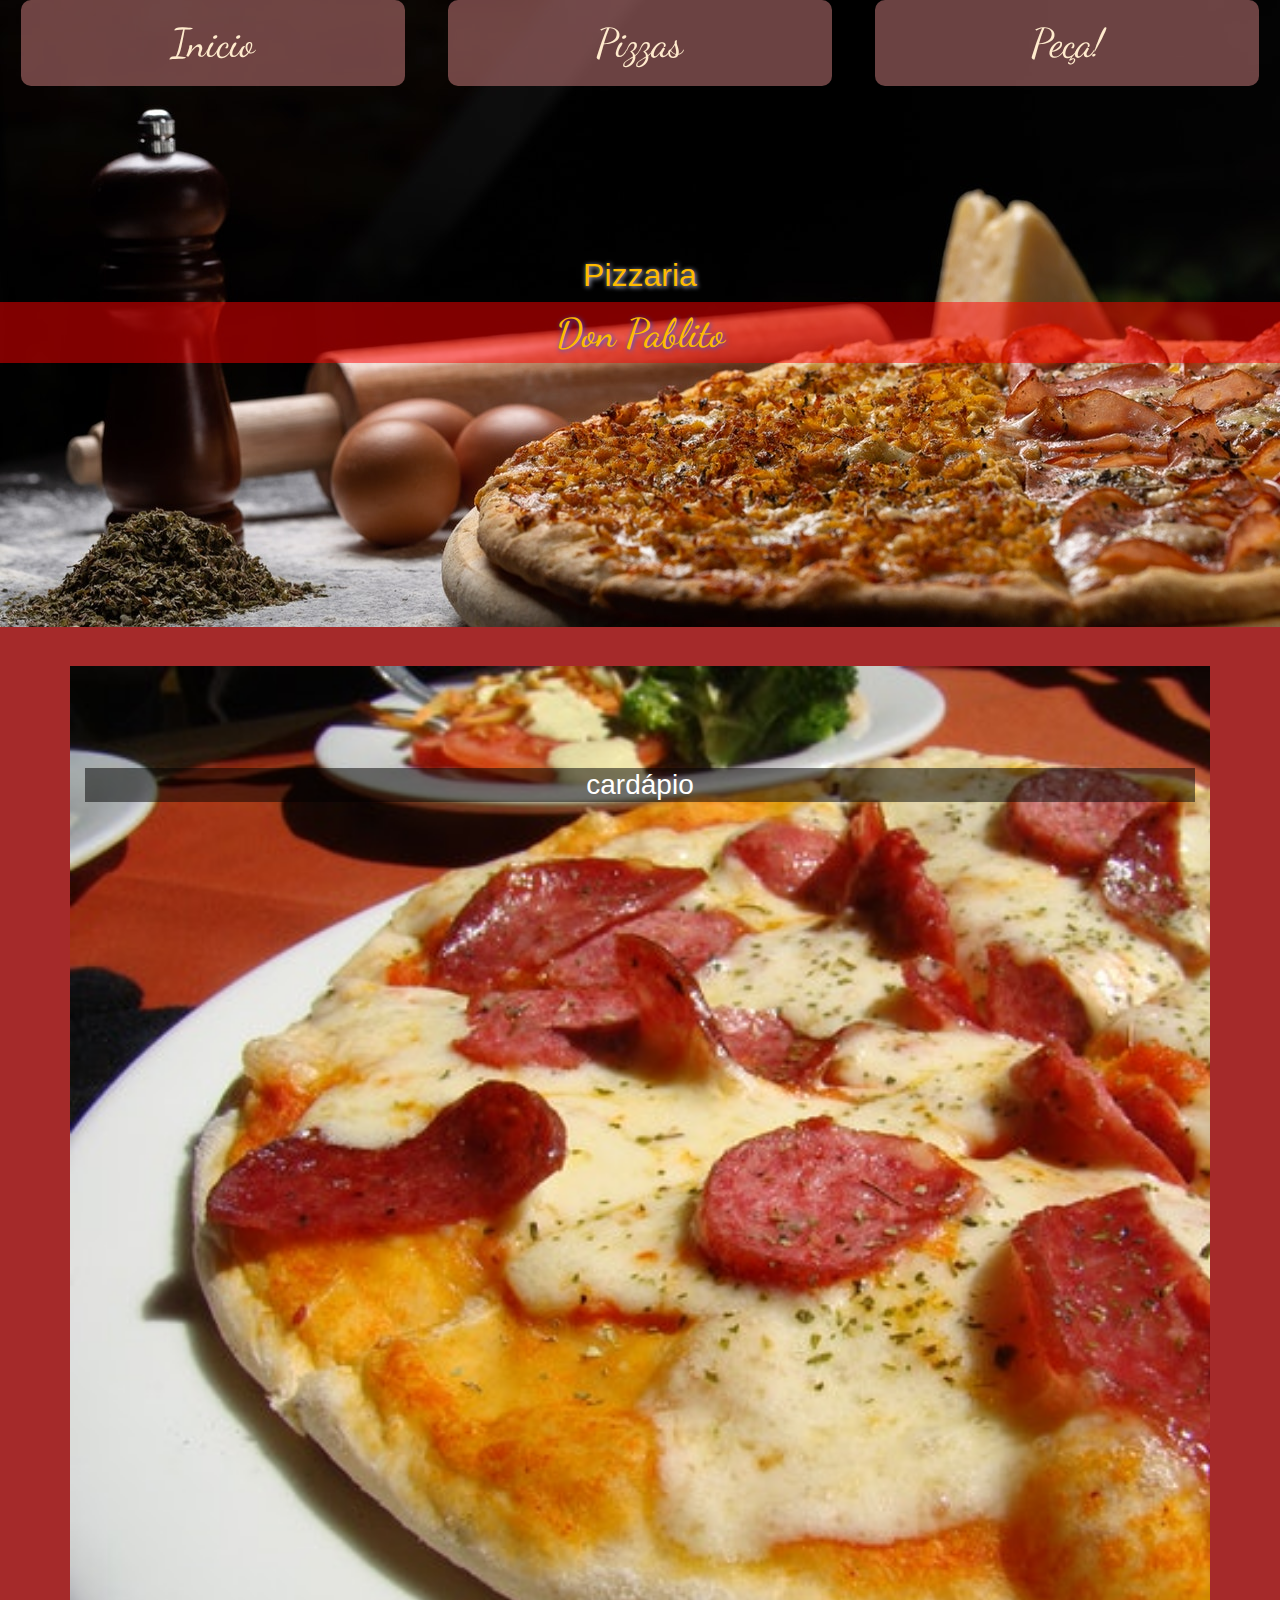
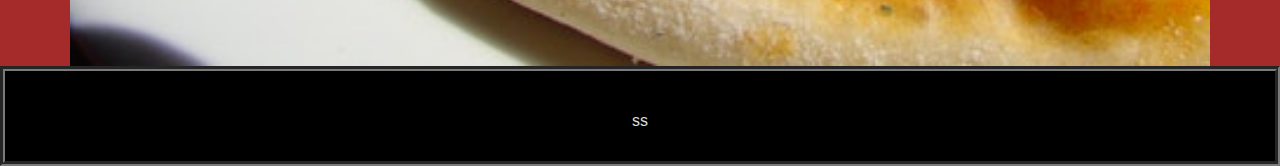
==== index.html @ 01fda880 "Primeiro Envio" ====
<!DOCTYPE html>
<html lang="en">
<head>
    <meta charset="UTF-8">
    <meta name="viewport" content="width=device-width, initial-scale=1.0">
    <title>Document</title>
    <link rel="stylesheet" href="css/bootstrap-4.4.1-dist/css/bootstrap.min.css">
    <link rel="stylesheet" href="css/estilo.css">
    <link href="https://fonts.googleapis.com/css2?family=Dancing+Script:wght@562;600&display=swap" rel="stylesheet">
    <script src="jquery.js"></script>
    <script src="script.js"></script>
</head>
<body id="inicio">
    <ul class="nav nav-default nav-justfied">
        <li class="col-xs-4">Inicio</li>
        <li class="col-xs-4">Pizzas</li>
        <li class="col-xs-4">Peça!</li>
    </ul>
    <header>
        <h2>Pizzaria</h2>
        <h1>Don Pablito</h1> 
    </header>
    
    <main class="container" id="menu">
        <h3>cardápio</h3>
    </main>
    <footer id="footer">
        ss  
    </footer>
</body>
</html>
---- css/estilo.css ----
/*fORMATAÇÃO DE BLOCOS*/
body{
    margin: 0;
    padding: 0;
    text-align: center;
    background-color: brown;
}
header{
    background-image: url(../Tela-Principal.jpg);
    background-size: cover;
    width: 100%;
    color: rgb(255, 187, 0);
    padding: 20% 0;
}

main{
    height: 1000px;
    background-image: url(../bgcardapio.jpg);
    background-repeat: no-repeat;
    background-size: cover;
    margin-top: 3%;
    padding-top: 8%;
}


/*FORMATAÇÃO DE TITULOS*/
h1{
    background-color: rgb(255, 0, 0,0.5);
    font-family: 'Dancing Script', cursive;
    text-shadow: 1px 1px 5px rgb(40, 92, 236);
    padding: 0.5% 0;
}       
h2{
    text-shadow: 1px 1px 5px rgb(204, 214, 241);
}
h3{
    background-color: rgba(0, 0, 0, 0.5);
    color: white;
}


/*FORMATAÇÃO DE MENUS*/
ul.nav{
    position: fixed;
    text-decoration: none;
    width: 100%;
}

ul.nav li{
    background-color: rgba(216, 133, 133, 0.493);
    padding: 1%;
    text-align: center;
    font-family: 'Dancing Script', cursive;
    font-size: 2.5em;
    width: 30%;
    color: blanchedalmond;
    border-radius: 10px;
    margin: 0 auto;
}

ul.nav li:hover{
    background:radial-gradient( rgb(158, 83, 33),rgba(248, 151, 151, 0.705));
    border-radius: 10px;
    border: 1px solid grey;
    cursor: pointer;    
    color:rgb(216, 213, 68);
}

/*FORMATAÇÃO DO RODAPÉ*/
footer{
    background-color: black;
    height: 100px;
    border: 5px rgb(122, 122, 122) groove;
    padding-top: 3%;
    color: gainsboro;
}
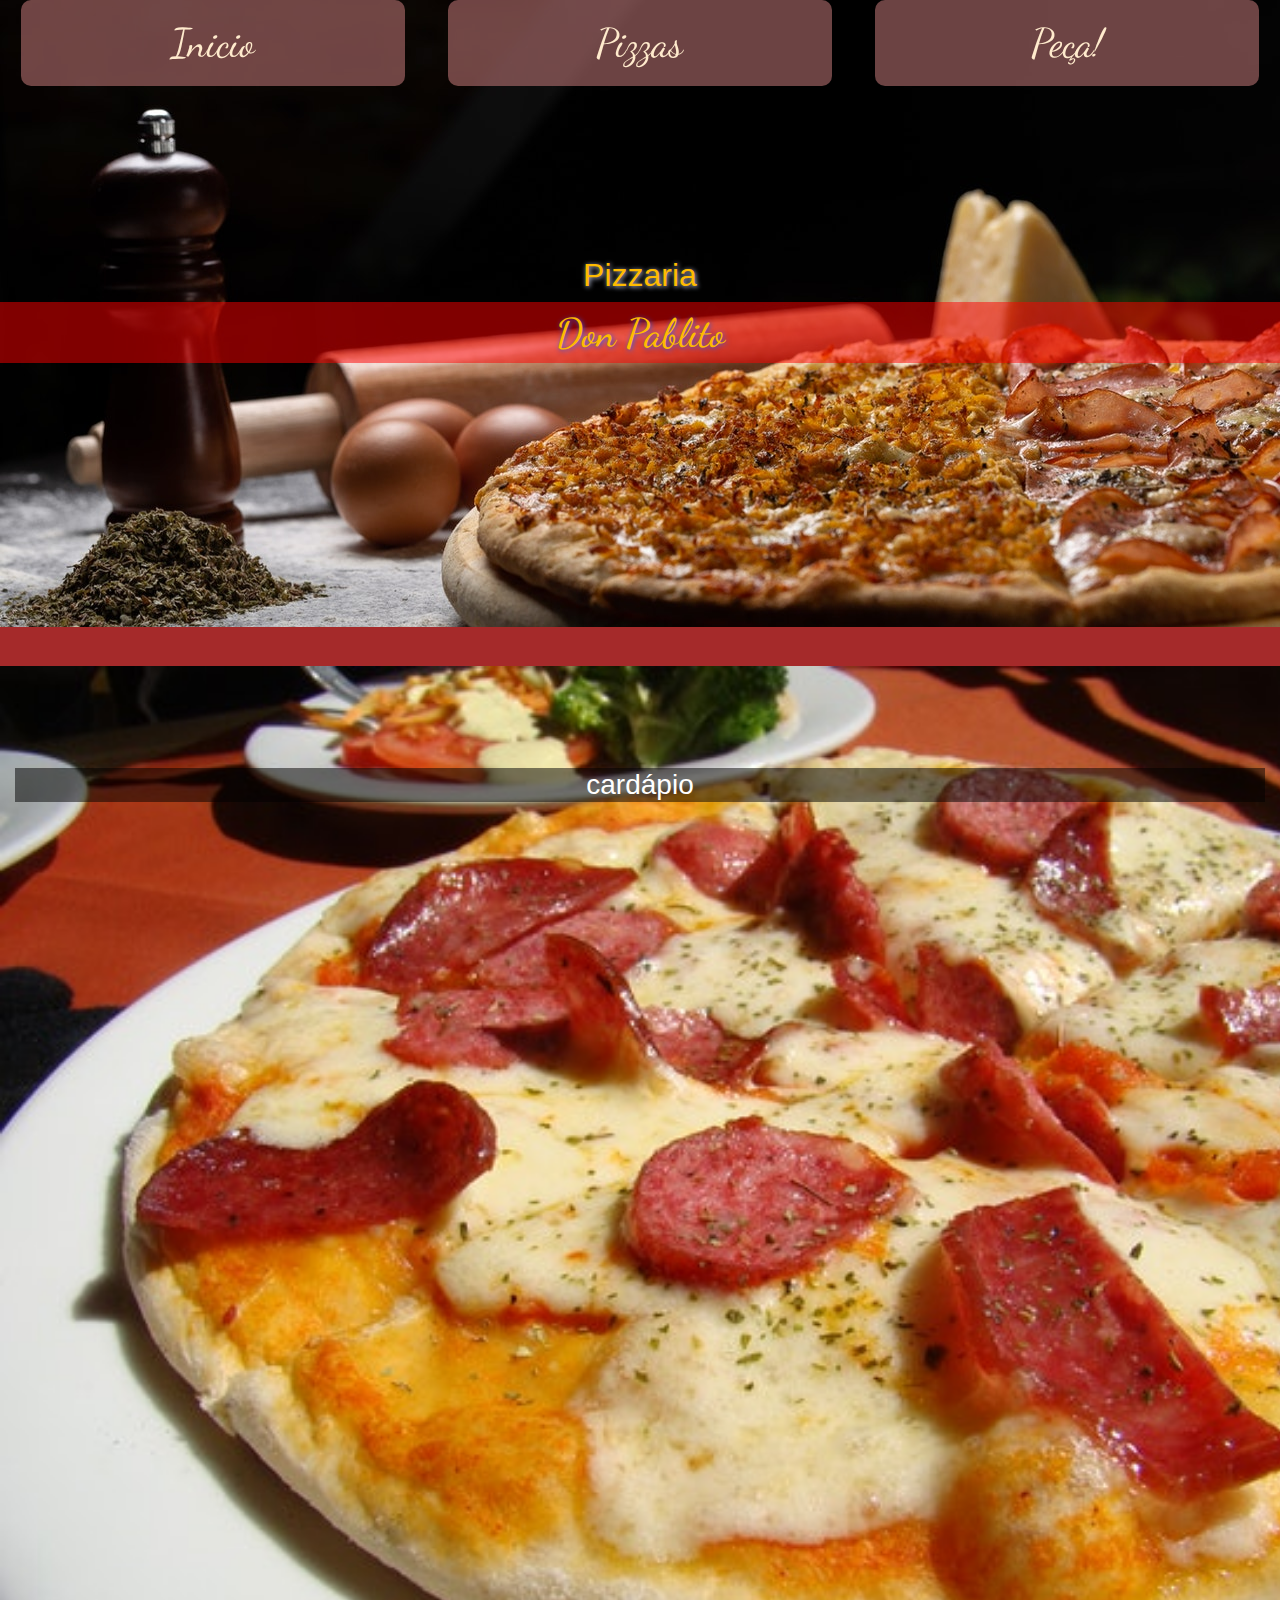
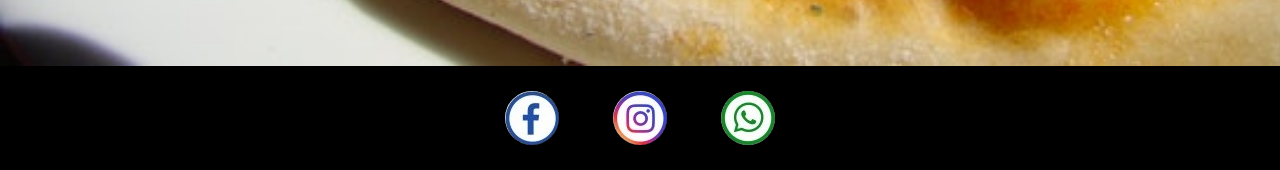
==== commit f004c021: "Atualização de logo" ====
--- a/index.html
+++ b/index.html
@@ -21,11 +21,13 @@
         <h1>Don Pablito</h1> 
     </header>
     
-    <main class="container" id="menu">
+    <main class="container-fluid" id="menu">
         <h3>cardápio</h3>
     </main>
-    <footer id="footer">
-        ss  
+    <footer class="container-fluid" id="footer">
+        <a href="http://facebook.com" target="_blank" rel="noopener noreferrer"><img class="social" src="imagens/FbLogo.jpg" alt=""></a> 
+       <a href="http://instagram.com" target="_blank" rel="noopener noreferrer"><img class="social" src="imagens/IgLogo.jpg" alt=""></a> 
+       <a href="https://web.whatsapp.com/send?1=pt_BR&phone=5581983567279" target="_blank"  rel="noopener noreferrer"> <img class="social"src="imagens/wappLogo.jpg" alt=""> </a>
     </footer>
 </body>
 </html>--- a/css/estilo.css
+++ b/css/estilo.css
@@ -47,7 +47,7 @@
 }
 
 ul.nav li{
-    background-color: rgba(216, 133, 133, 0.493);
+    background-color: rgba(216, 133, 133, 0.5);
     padding: 1%;
     text-align: center;
     font-family: 'Dancing Script', cursive;
@@ -69,8 +69,10 @@
 /*FORMATAÇÃO DO RODAPÉ*/
 footer{
     background-color: black;
-    height: 100px;
-    border: 5px rgb(122, 122, 122) groove;
-    padding-top: 3%;
+
     color: gainsboro;
+}
+img.social{
+    border-radius: 50%;
+    margin: 2%;
 }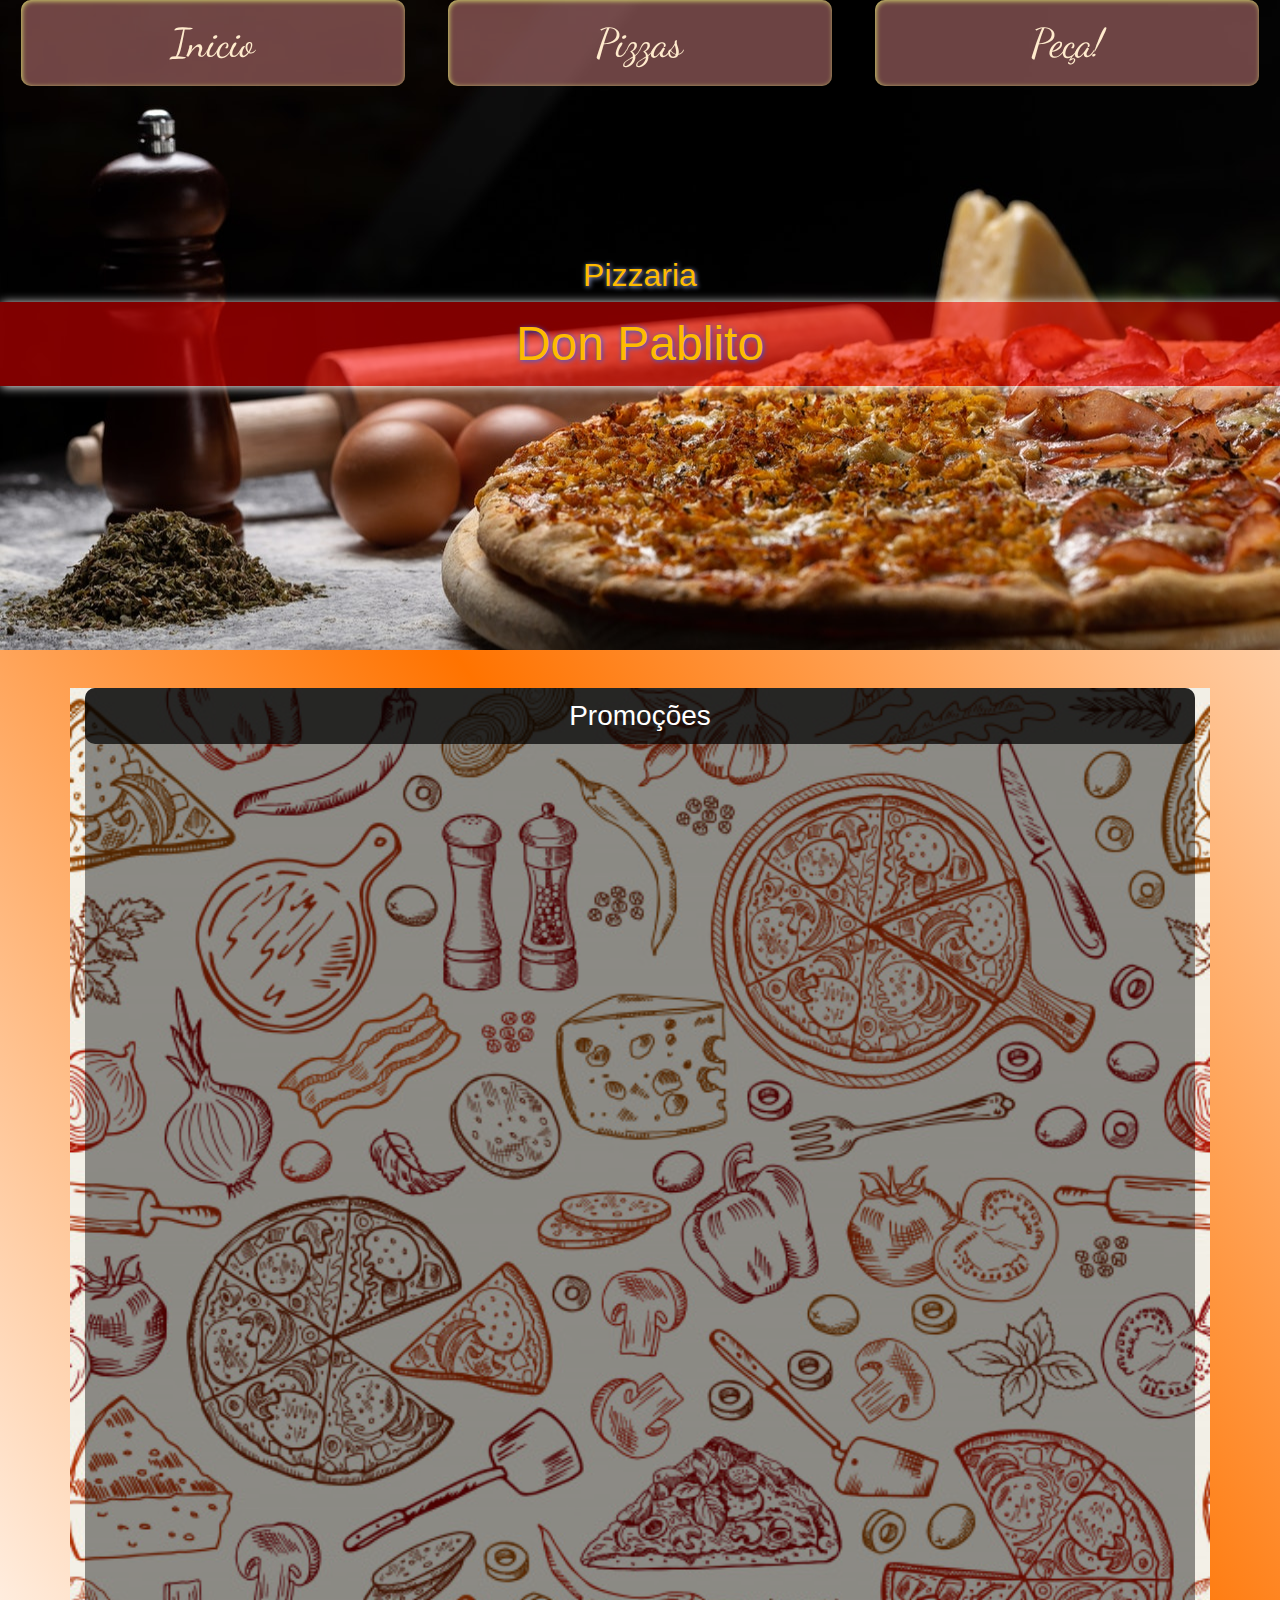
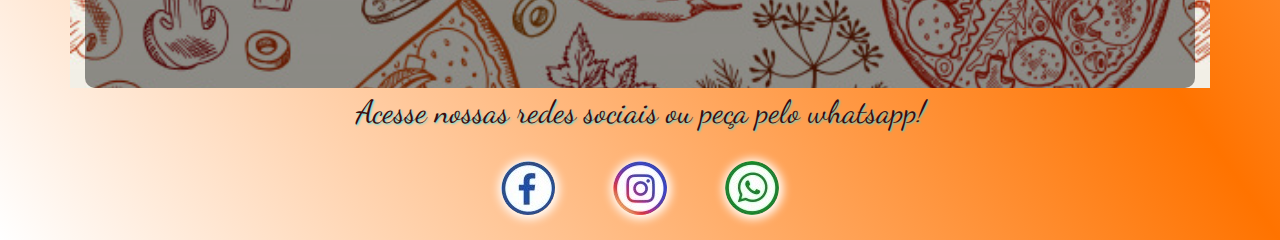
==== commit 3f2dc921: "Atualização estrutural" ====
--- a/index.html
+++ b/index.html
@@ -12,19 +12,22 @@
 </head>
 <body id="inicio">
     <ul class="nav nav-default nav-justfied">
-        <li class="col-xs-4">Inicio</li>
-        <li class="col-xs-4">Pizzas</li>
-        <li class="col-xs-4">Peça!</li>
+        <li class="col-xs-4" onclick="abreLink('index')">Inicio</li>
+        <li class="col-xs-4" onclick="abreLink('cardapio')">Pizzas</li>
+        <li class="col-xs-4" onclick="abreLink('pedido')">Peça!</li>
     </ul>
     <header>
         <h2>Pizzaria</h2>
         <h1>Don Pablito</h1> 
     </header>
     
-    <main class="container-fluid" id="menu">
-        <h3>cardápio</h3>
+    <main class="container" id="menu">
+        <article>
+            <h3>Promoções</h3>
+        </article>
     </main>
     <footer class="container-fluid" id="footer">
+        Acesse nossas redes sociais ou peça pelo whatsapp!<br>
         <a href="http://facebook.com" target="_blank" rel="noopener noreferrer"><img class="social" src="imagens/FbLogo.jpg" alt=""></a> 
        <a href="http://instagram.com" target="_blank" rel="noopener noreferrer"><img class="social" src="imagens/IgLogo.jpg" alt=""></a> 
        <a href="https://web.whatsapp.com/send?1=pt_BR&phone=5581983567279" target="_blank"  rel="noopener noreferrer"> <img class="social"src="imagens/wappLogo.jpg" alt=""> </a>
--- a/css/estilo.css
+++ b/css/estilo.css
@@ -3,7 +3,7 @@
     margin: 0;
     padding: 0;
     text-align: center;
-    background-color: brown;
+    background:linear-gradient(to top right,white, rgb(255, 115, 0) , white) ;
 }
 header{
     background-image: url(../Tela-Principal.jpg);
@@ -15,29 +15,37 @@
 
 main{
     height: 1000px;
-    background-image: url(../bgcardapio.jpg);
+    background-image: url(../bgcard.jpg);
     background-repeat: no-repeat;
     background-size: cover;
-    margin-top: 3%;
-    padding-top: 8%;
+    margin-top: 3%;     
 }
 
 
 /*FORMATAÇÃO DE TITULOS*/
 h1{
     background-color: rgb(255, 0, 0,0.5);
-    font-family: 'Dancing Script', cursive;
+    /*font-family: 'Dancing Script', cursive;*/
     text-shadow: 1px 1px 5px rgb(40, 92, 236);
-    padding: 0.5% 0;
+    padding: 1% 0;
+    box-shadow: 1px 1px 10px white;
+    font-size: 3em;
 }       
 h2{
-    text-shadow: 1px 1px 5px rgb(204, 214, 241);
+    text-shadow: 1px 1px 5px rgb(165, 185, 241);
 }
 h3{
-    background-color: rgba(0, 0, 0, 0.5);
-    color: white;
+    background-color: rgba(0, 0, 0, 0.726);
+    color: rgb(255, 255, 255);
+    padding: 1%;
+    border-radius: 10px;
 }
-
+article{
+    width: 100%;
+    height: 100%;
+    background-color: rgba(0, 0, 0, 0.424);
+    border-radius: 10px;
+}
 
 /*FORMATAÇÃO DE MENUS*/
 ul.nav{
@@ -56,23 +64,25 @@
     color: blanchedalmond;
     border-radius: 10px;
     margin: 0 auto;
+    box-shadow: inset 1px 1px 5px rgb(211, 211, 110);
 }
 
 ul.nav li:hover{
-    background:radial-gradient( rgb(158, 83, 33),rgba(248, 151, 151, 0.705));
-    border-radius: 10px;
-    border: 1px solid grey;
     cursor: pointer;    
     color:rgb(216, 213, 68);
+    box-shadow: none;
 }
 
 /*FORMATAÇÃO DO RODAPÉ*/
 footer{
-    background-color: black;
-
-    color: gainsboro;
+    
+    text-shadow: 1px 1px 2px rgba(0, 234, 255, 0.726);
+    color: rgb(63, 12, 12);
+    font-family: 'Dancing Script', cursive;
+    font-size: 2em;
 }
 img.social{
     border-radius: 50%;
     margin: 2%;
+    box-shadow: 1px 1px 10px 3px rgb(255, 255, 255);
 }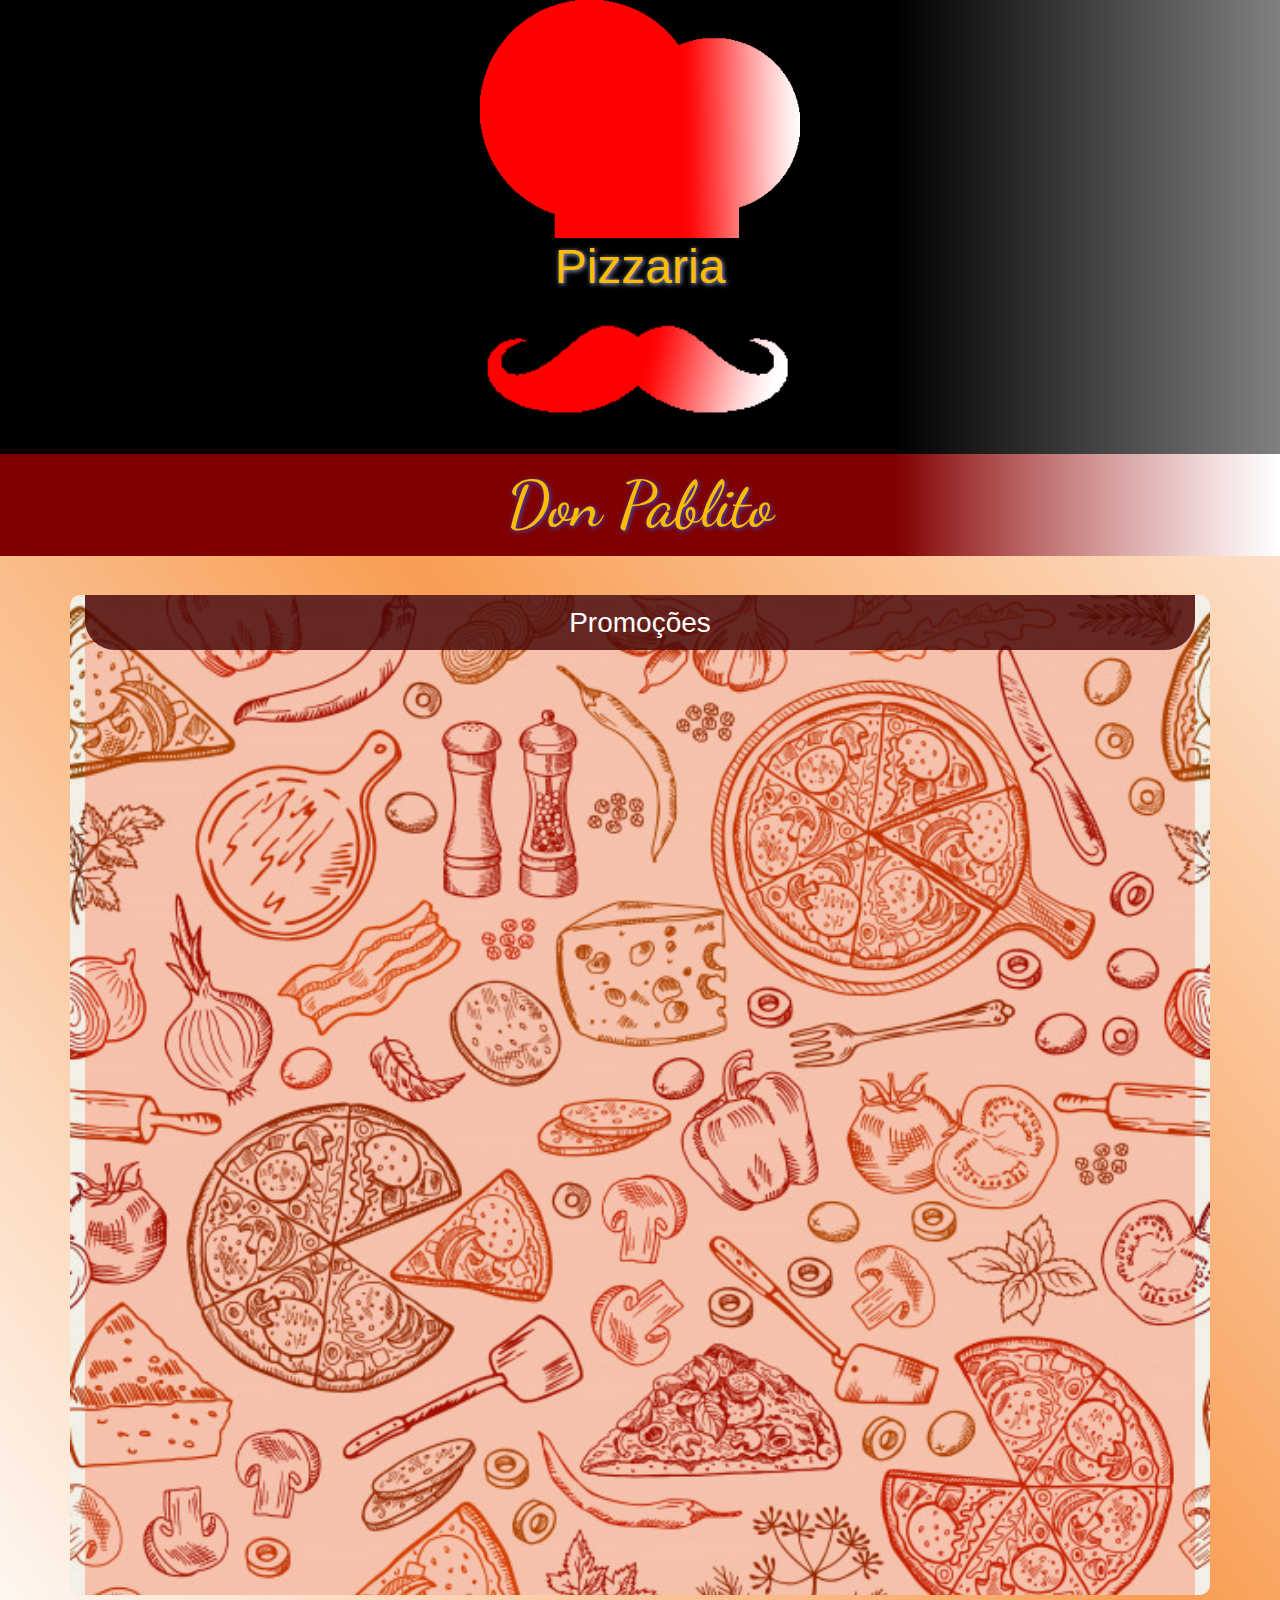
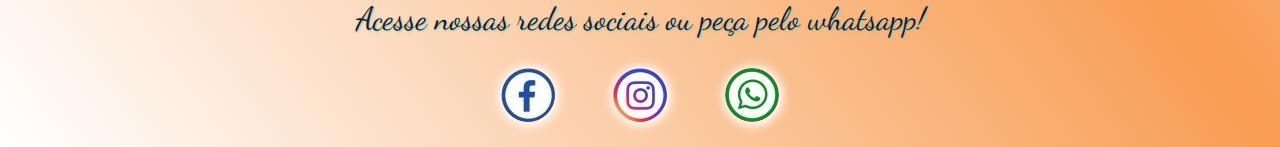
==== commit 77890dc3: "Mudanças no estilo" ====
--- a/index.html
+++ b/index.html
@@ -11,14 +11,12 @@
     <script src="script.js"></script>
 </head>
 <body id="inicio">
-    <ul class="nav nav-default nav-justfied">
-        <li class="col-xs-4" onclick="abreLink('index')">Inicio</li>
-        <li class="col-xs-4" onclick="abreLink('cardapio')">Pizzas</li>
-        <li class="col-xs-4" onclick="abreLink('pedido')">Peça!</li>
-    </ul>
+   
     <header>
+        <img src="imagens/chap_top.png" alt=""><br>
         <h2>Pizzaria</h2>
-        <h1>Don Pablito</h1> 
+        <img src="imagens/bigo1.png" alt="" style="margin-top: -2%;">
+        <h1>Don Pablito</h1>
     </header>
     
     <main class="container" id="menu">
--- a/css/estilo.css
+++ b/css/estilo.css
@@ -1,50 +1,54 @@
 /*fORMATAÇÃO DE BLOCOS*/
 body{
-    margin: 0;
+    margin: 0;  
     padding: 0;
     text-align: center;
-    background:linear-gradient(to top right,white, rgb(255, 115, 0) , white) ;
+    background:linear-gradient(to top right,white, rgb(248, 157, 83) , white) ;
 }
 header{
-    background-image: url(../Tela-Principal.jpg);
-    background-size: cover;
+    background: linear-gradient(to right, black 70%, grey);
     width: 100%;
     color: rgb(255, 187, 0);
-    padding: 20% 0;
 }
+header img{
+    width: 25%;
+}
+
 
 main{
     height: 1000px;
-    background-image: url(../bgcard.jpg);
+    background-image: url(../imagens/bgcard.jpg);
     background-repeat: no-repeat;
     background-size: cover;
-    margin-top: 3%;     
+    margin-top: 3%;   
+    border-radius: 10px;  
 }
 
 
 /*FORMATAÇÃO DE TITULOS*/
 h1{
-    background-color: rgb(255, 0, 0,0.5);
-    /*font-family: 'Dancing Script', cursive;*/
+    background:linear-gradient(to right,rgb(255, 0, 0,0.5) 70%, white ) ;
+    font-family: 'Dancing Script', cursive;
     text-shadow: 1px 1px 5px rgb(40, 92, 236);
     padding: 1% 0;
-    box-shadow: 1px 1px 10px white;
-    font-size: 3em;
+    
+    font-size: 4em;
 }       
 h2{
     text-shadow: 1px 1px 5px rgb(165, 185, 241);
+    font-size: 3em;
 }
 h3{
-    background-color: rgba(0, 0, 0, 0.726);
+    background-color: rgba(71, 7, 7, 0.829);
     color: rgb(255, 255, 255);
     padding: 1%;
-    border-radius: 10px;
+    border-radius:0 0 30px 30px;
 }
 article{
     width: 100%;
     height: 100%;
-    background-color: rgba(0, 0, 0, 0.424);
-    border-radius: 10px;
+    background-color: rgba(255, 60, 0, 0.253);
+    
 }
 
 /*FORMATAÇÃO DE MENUS*/
@@ -64,13 +68,14 @@
     color: blanchedalmond;
     border-radius: 10px;
     margin: 0 auto;
-    box-shadow: inset 1px 1px 5px rgb(211, 211, 110);
+    
 }
 
 ul.nav li:hover{
     cursor: pointer;    
     color:rgb(216, 213, 68);
     box-shadow: none;
+    box-shadow: inset 1px 1px 5px rgb(211, 211, 110);
 }
 
 /*FORMATAÇÃO DO RODAPÉ*/
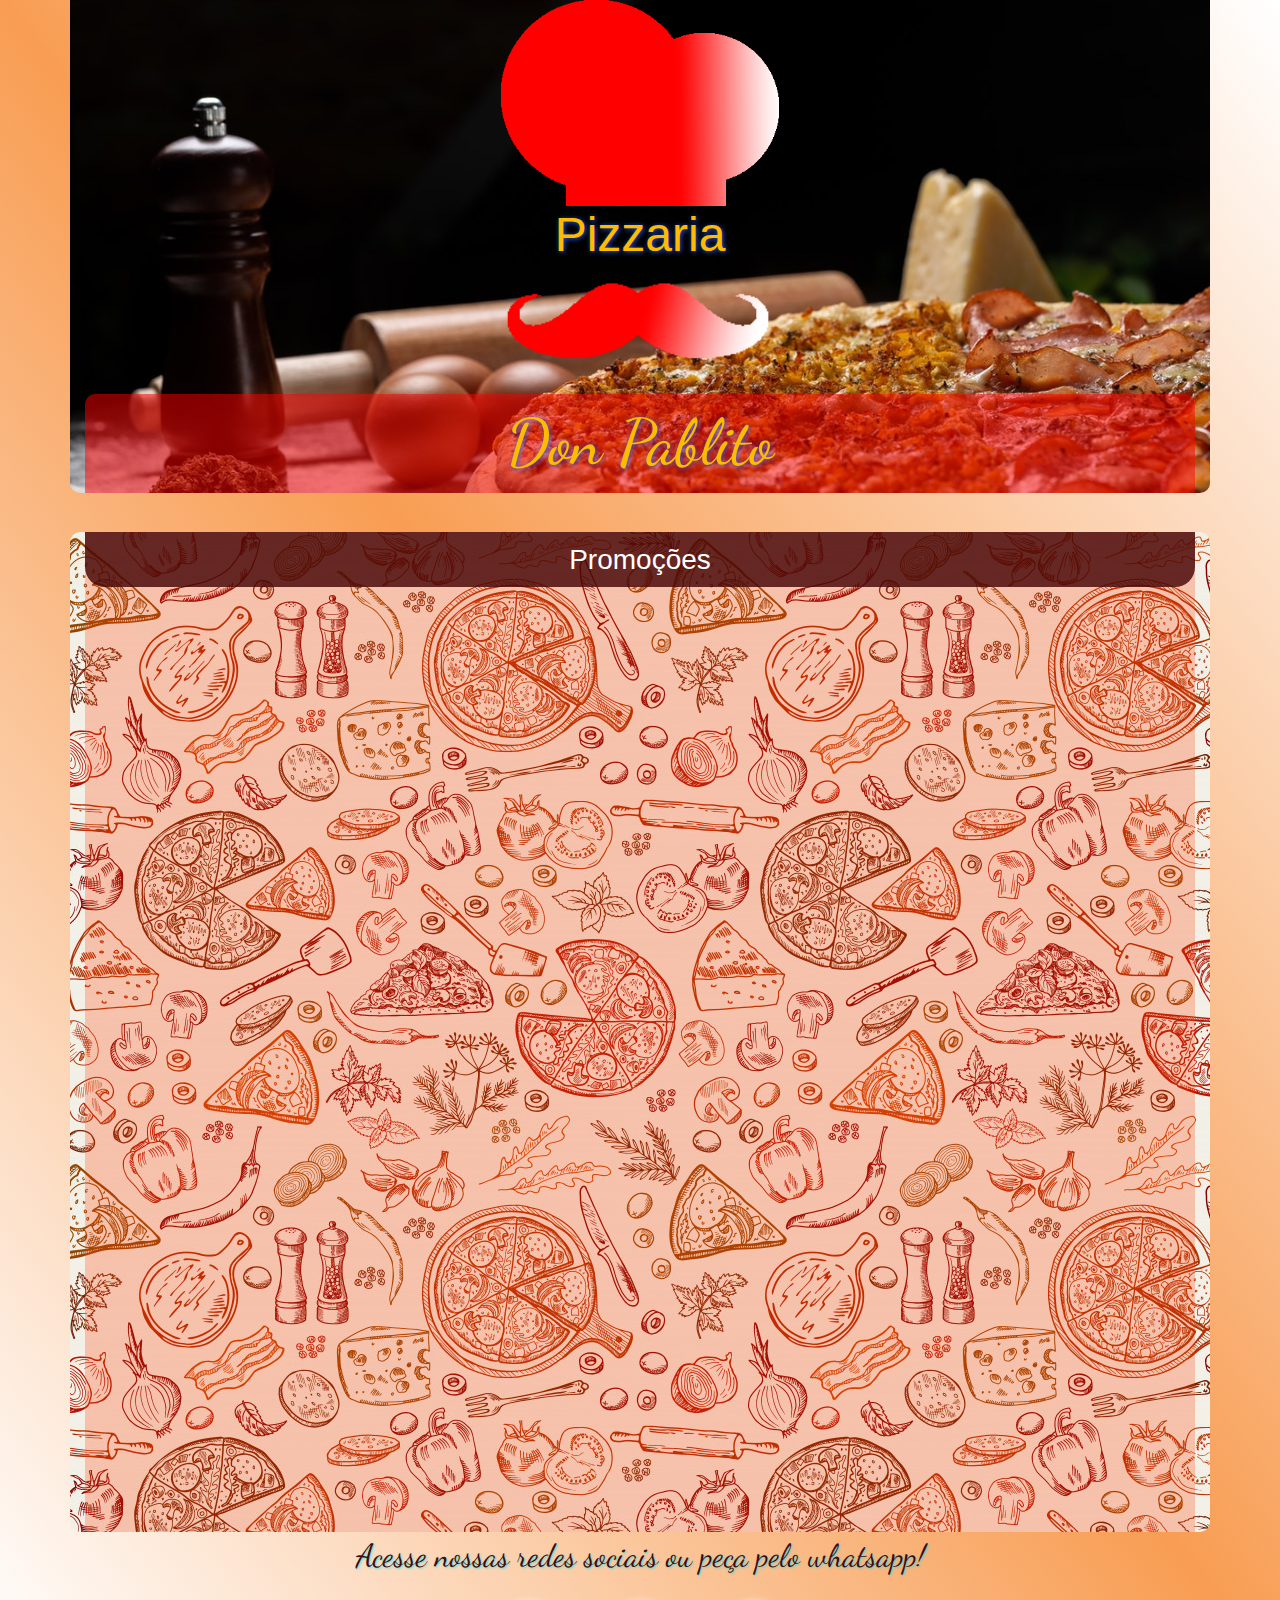
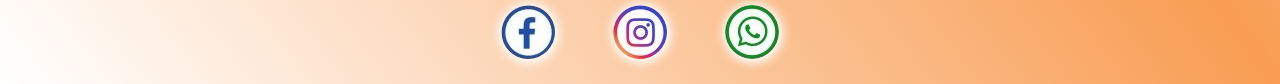
==== commit 057e12a3: "atualização" ====
--- a/index.html
+++ b/index.html
@@ -12,10 +12,11 @@
 </head>
 <body id="inicio">
    
-    <header>
+    <header class="container">
         <img src="imagens/chap_top.png" alt=""><br>
         <h2>Pizzaria</h2>
         <img src="imagens/bigo1.png" alt="" style="margin-top: -2%;">
+       
         <h1>Don Pablito</h1>
     </header>
     
--- a/css/estilo.css
+++ b/css/estilo.css
@@ -3,12 +3,14 @@
     margin: 0;  
     padding: 0;
     text-align: center;
-    background:linear-gradient(to top right,white, rgb(248, 157, 83) , white) ;
+    background:linear-gradient(to top right,white, rgb(248, 157, 83) , rgb(255, 255, 255)) ;
 }
 header{
-    background: linear-gradient(to right, black 70%, grey);
+    background: url(../imagens/Tela-Principal.jpg);
     width: 100%;
+    background-size: cover;
     color: rgb(255, 187, 0);
+    border-radius: 0 0 10px 10px;
 }
 header img{
     width: 25%;
@@ -18,8 +20,6 @@
 main{
     height: 1000px;
     background-image: url(../imagens/bgcard.jpg);
-    background-repeat: no-repeat;
-    background-size: cover;
     margin-top: 3%;   
     border-radius: 10px;  
 }
@@ -27,22 +27,24 @@
 
 /*FORMATAÇÃO DE TITULOS*/
 h1{
-    background:linear-gradient(to right,rgb(255, 0, 0,0.5) 70%, white ) ;
+    background:rgb(255, 0, 0,0.5);
     font-family: 'Dancing Script', cursive;
     text-shadow: 1px 1px 5px rgb(40, 92, 236);
     padding: 1% 0;
-    
+    border-radius: 10px 10px 0 0;
     font-size: 4em;
 }       
 h2{
-    text-shadow: 1px 1px 5px rgb(165, 185, 241);
+   
+    text-shadow: 1px 1px 5px rgb(40, 92, 236);
     font-size: 3em;
+    margin-bottom: 0;
 }
 h3{
     background-color: rgba(71, 7, 7, 0.829);
     color: rgb(255, 255, 255);
     padding: 1%;
-    border-radius:0 0 30px 30px;
+    border-radius:0 0 20px 20px;
 }
 article{
     width: 100%;
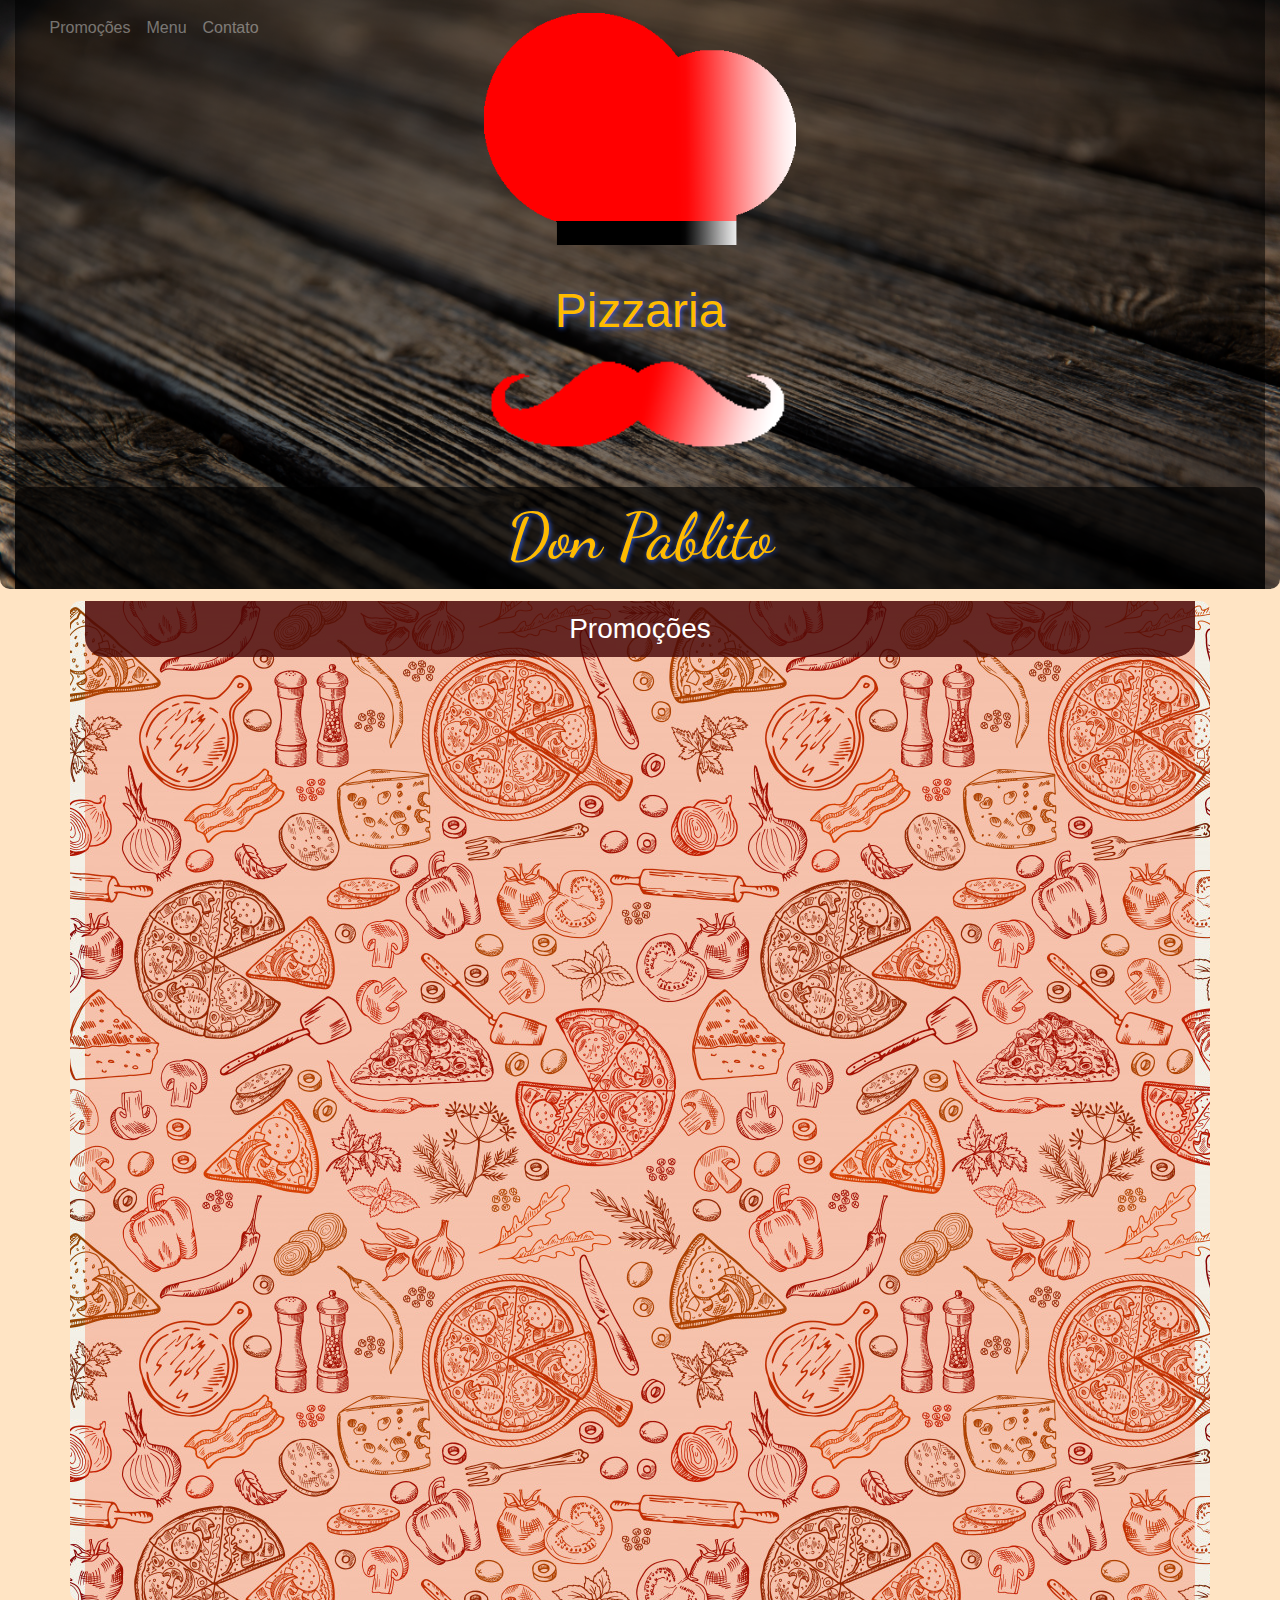
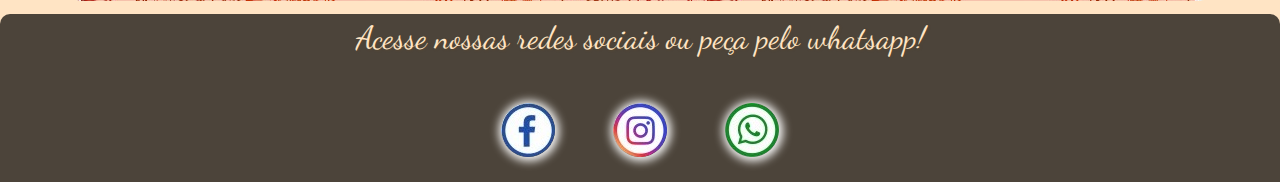
==== commit aa9c2cf1: "Edição de menu" ====
--- a/index.html
+++ b/index.html
@@ -1,4 +1,4 @@
-<!DOCTYPE html>
+﻿<!DOCTYPE html>
 <html lang="en">
 <head>
     <meta charset="UTF-8">
@@ -11,13 +11,41 @@
     <script src="script.js"></script>
 </head>
 <body id="inicio">
-   
-    <header class="container">
-        <img src="imagens/chap_top.png" alt=""><br>
-        <h2>Pizzaria</h2>
-        <img src="imagens/bigo1.png" alt="" style="margin-top: -2%;">
-       
-        <h1>Don Pablito</h1>
+    <nav class="navbar navbar-expand-md navbar-dark bg-none">
+        <button 
+        class="navbar-toggler" 
+        type="button" 
+        data-toggle="collapse" 
+        data-target="#navbarNav" 
+        aria-controls="navbarNav" 
+        aria-expanded="false" 
+        aria-label="Toggle navigation">
+            <span class="navbar-toggler-icon"></span>
+        </button>
+
+        <div class="collapse navbar-collapse" id="navbarNav">
+            <ul class="navbar-nav">
+                <li class="nav-item">
+                    <a href="#" class="nav-link">Promoções</a> 
+                </li>
+                <li class="nav-item">
+                    <a href="#menu" class="nav-link">Menu</a>
+                </li>
+                <li class="nav-item">
+                    <a href="#footer" class="nav-link">Contato</a>
+                </li>
+            </ul>
+        </div>
+    </nav>
+
+    <header class="container-fluid">
+        <div >
+            <img src="imagens/chap_top1.png" alt="" id="chapel"><br>
+            <h2>Pizzaria</h2>
+            <img src="imagens/bigo1.png" alt="" style="margin-top: -2%;">
+        
+            <h1>Don Pablito</h1>
+        </div>
     </header>
     
     <main class="container" id="menu">
@@ -26,7 +54,7 @@
         </article>
     </main>
     <footer class="container-fluid" id="footer">
-        Acesse nossas redes sociais ou peça pelo whatsapp!<br>
+       <p> Acesse nossas redes sociais ou peça pelo whatsapp!</p>
         <a href="http://facebook.com" target="_blank" rel="noopener noreferrer"><img class="social" src="imagens/FbLogo.jpg" alt=""></a> 
        <a href="http://instagram.com" target="_blank" rel="noopener noreferrer"><img class="social" src="imagens/IgLogo.jpg" alt=""></a> 
        <a href="https://web.whatsapp.com/send?1=pt_BR&phone=5581983567279" target="_blank"  rel="noopener noreferrer"> <img class="social"src="imagens/wappLogo.jpg" alt=""> </a>
--- a/css/estilo.css
+++ b/css/estilo.css
@@ -3,7 +3,7 @@
     margin: 0;  
     padding: 0;
     text-align: center;
-    background:linear-gradient(to top right,white, rgb(248, 157, 83) , rgb(255, 255, 255)) ;
+    background:bisque
 }
 header{
     background: url(../imagens/Tela-Principal.jpg);
@@ -12,22 +12,37 @@
     color: rgb(255, 187, 0);
     border-radius: 0 0 10px 10px;
 }
+/*formatação do cabeçalho*/
 header img{
     width: 25%;
+}
+img#chapel{
+    padding-bottom: 3%;
+    margin-top: 1%;
+}
+header div{
+    
+    background-color: rgba(0, 0, 0, 0.514);
 }
 
 
 main{
     height: 1000px;
     background-image: url(../imagens/bgcard.jpg);
-    margin-top: 3%;   
+    margin-top: 1%;   
     border-radius: 10px;  
 }
+.navbar{
+    position: absolute;
+    margin-left: 2%;
+    border-radius: 10px;
+    opacity: 0.8;
 
+}
 
 /*FORMATAÇÃO DE TITULOS*/
 h1{
-    background:rgb(255, 0, 0,0.5);
+    background:rgba(0, 0, 0, 0.644);
     font-family: 'Dancing Script', cursive;
     text-shadow: 1px 1px 5px rgb(40, 92, 236);
     padding: 1% 0;
@@ -53,40 +68,17 @@
     
 }
 
-/*FORMATAÇÃO DE MENUS*/
-ul.nav{
-    position: fixed;
-    text-decoration: none;
-    width: 100%;
-}
-
-ul.nav li{
-    background-color: rgba(216, 133, 133, 0.5);
-    padding: 1%;
-    text-align: center;
-    font-family: 'Dancing Script', cursive;
-    font-size: 2.5em;
-    width: 30%;
-    color: blanchedalmond;
-    border-radius: 10px;
-    margin: 0 auto;
-    
-}
-
-ul.nav li:hover{
-    cursor: pointer;    
-    color:rgb(216, 213, 68);
-    box-shadow: none;
-    box-shadow: inset 1px 1px 5px rgb(211, 211, 110);
-}
 
 /*FORMATAÇÃO DO RODAPÉ*/
 footer{
     
-    text-shadow: 1px 1px 2px rgba(0, 234, 255, 0.726);
-    color: rgb(63, 12, 12);
+    text-shadow: 1px 1px 2px rgb(88, 71, 50);
+    color: bisque;
     font-family: 'Dancing Script', cursive;
     font-size: 2em;
+    background-color: rgba(0, 0, 0, 0.7);
+    margin-top: 1%;
+    border-radius: 10px 10px 0 0;
 }
 img.social{
     border-radius: 50%;
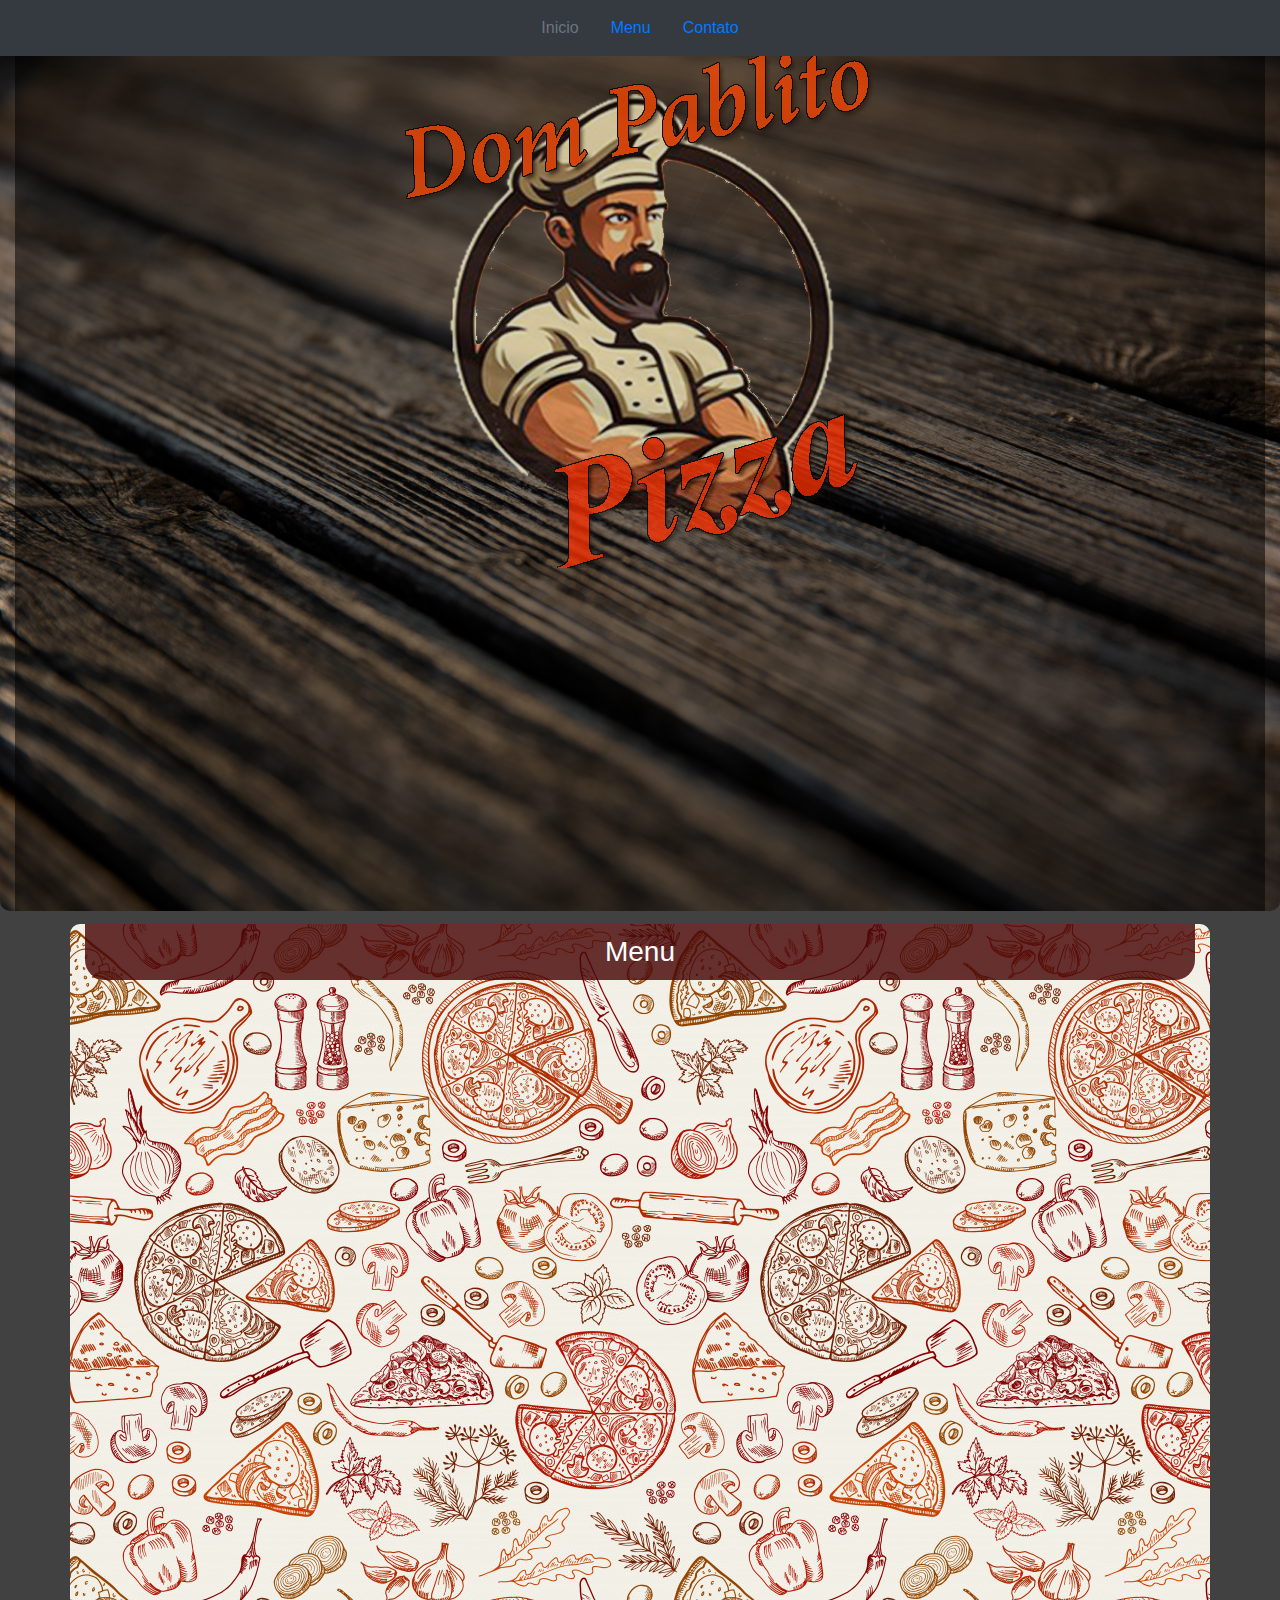
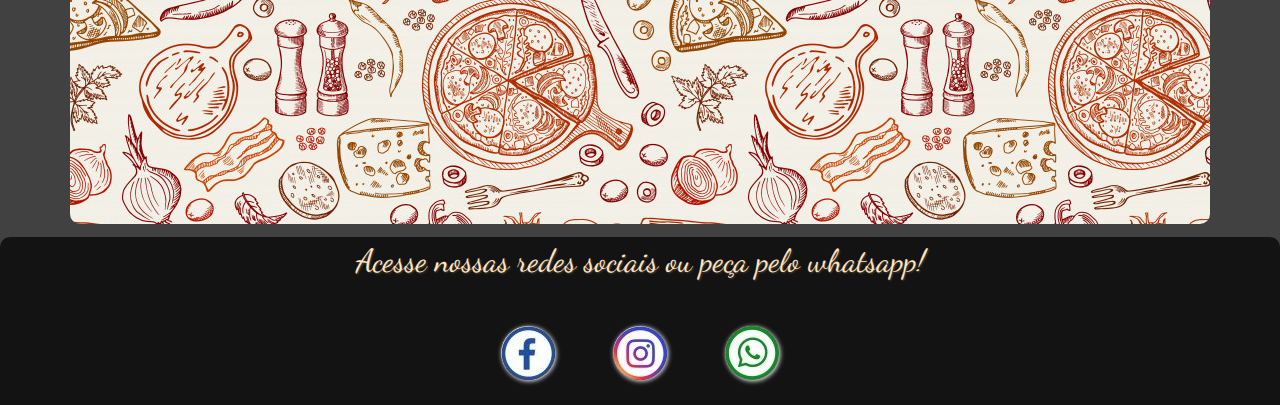
==== commit 86f167c2: "atualização aleatoria" ====
--- a/index.html
+++ b/index.html
@@ -11,53 +11,36 @@
     <script src="script.js"></script>
 </head>
 <body id="inicio">
-    <nav class="navbar navbar-expand-md navbar-dark bg-none">
-        <button 
-        class="navbar-toggler" 
-        type="button" 
-        data-toggle="collapse" 
-        data-target="#navbarNav" 
-        aria-controls="navbarNav" 
-        aria-expanded="false" 
-        aria-label="Toggle navigation">
-            <span class="navbar-toggler-icon"></span>
-        </button>
+    <nav class="navbar navbar-inline bg-dark justify-content-center">
+        <a href="index.html"  class="nav-item nav-link disabled">Inicio</a>
 
-        <div class="collapse navbar-collapse" id="navbarNav">
-            <ul class="navbar-nav">
-                <li class="nav-item">
-                    <a href="#" class="nav-link">Promoções</a> 
-                </li>
-                <li class="nav-item">
-                    <a href="#menu" class="nav-link">Menu</a>
-                </li>
-                <li class="nav-item">
-                    <a href="#footer" class="nav-link">Contato</a>
-                </li>
-            </ul>
-        </div>
+        <a href="#menu" class="nav-item nav-link">Menu</a>
+                
+                
+        <a href="contato.html" class="nav-item nav-link " >Contato</a>
     </nav>
 
     <header class="container-fluid">
         <div >
-            <img src="imagens/chap_top1.png" alt="" id="chapel"><br>
-            <h2>Pizzaria</h2>
-            <img src="imagens/bigo1.png" alt="" style="margin-top: -2%;">
-        
-            <h1>Don Pablito</h1>
+            <img src="DomPablito1.png" alt="" id="logo" class="img-fluid"><br>
+            
         </div>
     </header>
     
     <main class="container" id="menu">
         <article>
-            <h3>Promoções</h3>
+            <h3>Menu</h3>
         </article>
+        
     </main>
-    <footer class="container-fluid" id="footer">
-       <p> Acesse nossas redes sociais ou peça pelo whatsapp!</p>
-        <a href="http://facebook.com" target="_blank" rel="noopener noreferrer"><img class="social" src="imagens/FbLogo.jpg" alt=""></a> 
-       <a href="http://instagram.com" target="_blank" rel="noopener noreferrer"><img class="social" src="imagens/IgLogo.jpg" alt=""></a> 
-       <a href="https://web.whatsapp.com/send?1=pt_BR&phone=5581983567279" target="_blank"  rel="noopener noreferrer"> <img class="social"src="imagens/wappLogo.jpg" alt=""> </a>
-    </footer>
+
+      
+    
+   <footer class="container-fluid" id="footer">
+    <p> Acesse nossas redes sociais ou peça pelo whatsapp!</p>
+     <a href="http://facebook.com" target="_blank" rel="noopener noreferrer"><img class="social" src="imagens/FbLogo.jpg" alt=""></a> 
+    <a href="http://instagram.com" target="_blank" rel="noopener noreferrer"><img class="social" src="imagens/IgLogo.jpg" alt=""></a> 
+    <a href="https://web.whatsapp.com/send?1=pt_BR&phone=5581983567279" target="_blank"  rel="noopener noreferrer"> <img class="social"src="imagens/wappLogo.jpg" alt=""> </a>
+ </footer>
 </body>
 </html>--- a/css/estilo.css
+++ b/css/estilo.css
@@ -3,41 +3,31 @@
     margin: 0;  
     padding: 0;
     text-align: center;
-    background:bisque
+    background:rgb(65, 65, 65)
 }
+
 header{
     background: url(../imagens/Tela-Principal.jpg);
     width: 100%;
+    height: 95vh;
     background-size: cover;
     color: rgb(255, 187, 0);
     border-radius: 0 0 10px 10px;
 }
 /*formatação do cabeçalho*/
-header img{
-    width: 25%;
-}
-img#chapel{
-    padding-bottom: 3%;
-    margin-top: 1%;
+
+img#logo{
+    opacity: 0.75;
 }
 header div{
-    
+    height: 100%;
     background-color: rgba(0, 0, 0, 0.514);
 }
-
-
 main{
-    height: 1000px;
+    height: 100vh;
     background-image: url(../imagens/bgcard.jpg);
     margin-top: 1%;   
-    border-radius: 10px;  
-}
-.navbar{
-    position: absolute;
-    margin-left: 2%;
-    border-radius: 10px;
-    opacity: 0.8;
-
+    border-radius: 10px; 
 }
 
 /*FORMATAÇÃO DE TITULOS*/
@@ -64,7 +54,7 @@
 article{
     width: 100%;
     height: 100%;
-    background-color: rgba(255, 60, 0, 0.253);
+        
     
 }
 
@@ -83,5 +73,14 @@
 img.social{
     border-radius: 50%;
     margin: 2%;
-    box-shadow: 1px 1px 10px 3px rgb(255, 255, 255);
+    box-shadow: 1px 1px 5px rgb(255, 255, 255);
+}
+@keyframes sombra{
+    from{ box-shadow: 1px 1px 5px rgb(255, 255, 255);}
+    to{ box-shadow: 1px 1px 10px 3px rgba(255, 255, 255, 0.644);}
+}
+img.social:hover{
+    animation-name: sombra;
+    animation-duration: 0.5s;
+    box-shadow: 1px 1px 10px 3px rgba(255, 255, 255, 0.644);
 }